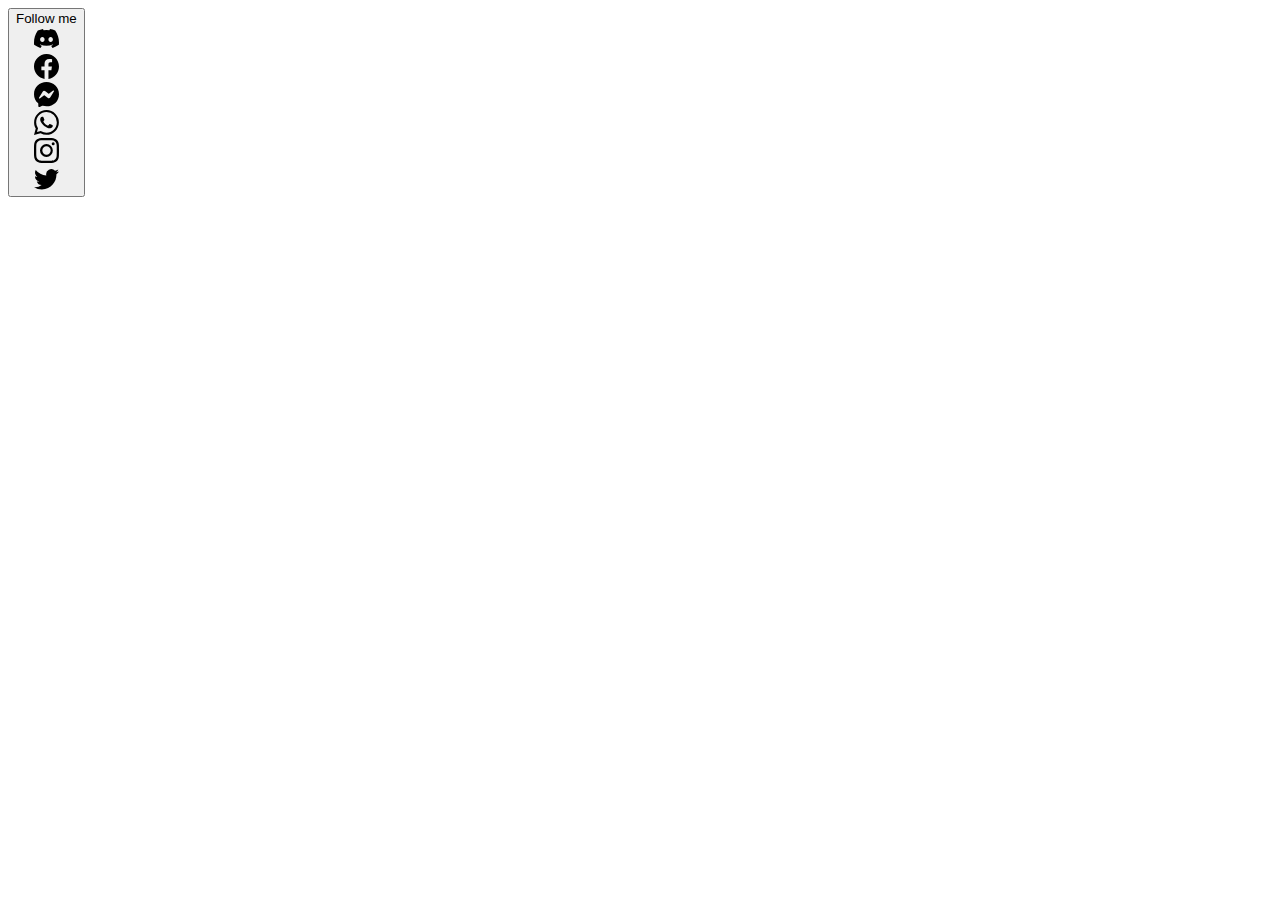
==== abc.html @ af52ba08 "Initial commit" ====
<!DOCTYPE html>
<!--[if lt IE 7]>      <html class="no-js lt-ie9 lt-ie8 lt-ie7"> <![endif]-->
<!--[if IE 7]>         <html class="no-js lt-ie9 lt-ie8"> <![endif]-->
<!--[if IE 8]>         <html class="no-js lt-ie9"> <![endif]-->
<!--[if gt IE 8]>      <html class="no-js"> <!--<![endif]-->
<html>

<head>
  <meta charset="utf-8">
  <meta http-equiv="X-UA-Compatible" content="IE=edge">
  <title></title>
  <meta name="description" content="">
  <meta name="viewport" content="width=device-width, initial-scale=1">
  <link rel="stylesheet" href="abc.css">
</head>





<body>
  
  <button class="follow-button">
    Follow me
    <div class="star-1">
      <svg
        viewBox="0 0 16 16"
        class="bi bi-discord"
        fill="currentColor"
        height="25"
        width="25"
        xmlns="http://www.w3.org/2000/svg"
      >
        <path
          d="M13.545 2.907a13.227 13.227 0 0 0-3.257-1.011.05.05 0 0 0-.052.025c-.141.25-.297.577-.406.833a12.19 12.19 0 0 0-3.658 0 8.258 8.258 0 0 0-.412-.833.051.051 0 0 0-.052-.025c-1.125.194-2.22.534-3.257 1.011a.041.041 0 0 0-.021.018C.356 6.024-.213 9.047.066 12.032c.001.014.01.028.021.037a13.276 13.276 0 0 0 3.995 2.02.05.05 0 0 0 .056-.019c.308-.42.582-.863.818-1.329a.05.05 0 0 0-.01-.059.051.051 0 0 0-.018-.011 8.875 8.875 0 0 1-1.248-.595.05.05 0 0 1-.02-.066.051.051 0 0 1 .015-.019c.084-.063.168-.129.248-.195a.05.05 0 0 1 .051-.007c2.619 1.196 5.454 1.196 8.041 0a.052.052 0 0 1 .053.007c.08.066.164.132.248.195a.051.051 0 0 1-.004.085 8.254 8.254 0 0 1-1.249.594.05.05 0 0 0-.03.03.052.052 0 0 0 .003.041c.24.465.515.909.817 1.329a.05.05 0 0 0 .056.019 13.235 13.235 0 0 0 4.001-2.02.049.049 0 0 0 .021-.037c.334-3.451-.559-6.449-2.366-9.106a.034.034 0 0 0-.02-.019Zm-8.198 7.307c-.789 0-1.438-.724-1.438-1.612 0-.889.637-1.613 1.438-1.613.807 0 1.45.73 1.438 1.613 0 .888-.637 1.612-1.438 1.612m5.316 0c-.788 0-1.438-.724-1.438-1.612 0-.889.637-1.613 1.438-1.613.807 0 1.451.73 1.438 1.613 0 .888-.631 1.612-1.438 1.612"
        ></path>
      </svg>
    </div>
    <div class="star-2">
      <svg
        viewBox="0 0 16 16"
        class="bi bi-facebook"
        fill="currentColor"
        height="25"
        width="25"
        xmlns="http://www.w3.org/2000/svg"
      >
        <path
          d="M16 8.049c0-4.446-3.582-8.05-8-8.05C3.58 0-.002 3.603-.002 8.05c0 4.017 2.926 7.347 6.75 7.951v-5.625h-2.03V8.05H6.75V6.275c0-2.017 1.195-3.131 3.022-3.131.876 0 1.791.157 1.791.157v1.98h-1.009c-.993 0-1.303.621-1.303 1.258v1.51h2.218l-.354 2.326H9.25V16c3.824-.604 6.75-3.934 6.75-7.951"
        ></path>
      </svg>
    </div>
    <div class="star-3">
      <svg
        viewBox="0 0 16 16"
        class="bi bi-messenger"
        fill="currentColor"
        height="25"
        width="25"
        xmlns="http://www.w3.org/2000/svg"
      >
        <path
          d="M0 7.76C0 3.301 3.493 0 8 0s8 3.301 8 7.76-3.493 7.76-8 7.76c-.81 0-1.586-.107-2.316-.307a.639.639 0 0 0-.427.03l-1.588.702a.64.64 0 0 1-.898-.566l-.044-1.423a.639.639 0 0 0-.215-.456C.956 12.108 0 10.092 0 7.76m5.546-1.459-2.35 3.728c-.225.358.214.761.551.506l2.525-1.916a.48.48 0 0 1 .578-.002l1.869 1.402a1.2 1.2 0 0 0 1.735-.32l2.35-3.728c.226-.358-.214-.761-.551-.506L9.728 7.381a.48.48 0 0 1-.578.002L7.281 5.98a1.2 1.2 0 0 0-1.735.32z"
        ></path>
      </svg>
    </div>
    <div class="star-4">
      <svg
        viewBox="0 0 16 16"
        class="bi bi-whatsapp"
        fill="currentColor"
        height="25"
        width="25"
        xmlns="http://www.w3.org/2000/svg"
      >
        <path
          d="M13.601 2.326A7.854 7.854 0 0 0 7.994 0C3.627 0 .068 3.558.064 7.926c0 1.399.366 2.76 1.057 3.965L0 16l4.204-1.102a7.933 7.933 0 0 0 3.79.965h.004c4.368 0 7.926-3.558 7.93-7.93A7.898 7.898 0 0 0 13.6 2.326zM7.994 14.521a6.573 6.573 0 0 1-3.356-.92l-.24-.144-2.494.654.666-2.433-.156-.251a6.56 6.56 0 0 1-1.007-3.505c0-3.626 2.957-6.584 6.591-6.584a6.56 6.56 0 0 1 4.66 1.931 6.557 6.557 0 0 1 1.928 4.66c-.004 3.639-2.961 6.592-6.592 6.592zm3.615-4.934c-.197-.099-1.17-.578-1.353-.646-.182-.065-.315-.099-.445.099-.133.197-.513.646-.627.775-.114.133-.232.148-.43.05-.197-.1-.836-.308-1.592-.985-.59-.525-.985-1.175-1.103-1.372-.114-.198-.011-.304.088-.403.087-.088.197-.232.296-.346.1-.114.133-.198.198-.33.065-.134.034-.248-.015-.347-.05-.099-.445-1.076-.612-1.47-.16-.389-.323-.335-.445-.34-.114-.007-.247-.007-.38-.007a.729.729 0 0 0-.529.247c-.182.198-.691.677-.691 1.654 0 .977.71 1.916.81 2.049.098.133 1.394 2.132 3.383 2.992.47.205.84.326 1.129.418.475.152.904.129 1.246.08.38-.058 1.171-.48 1.338-.943.164-.464.164-.86.114-.943-.049-.084-.182-.133-.38-.232z"
        ></path>
      </svg>
    </div>
    <div class="star-5">
      <svg
        viewBox="0 0 16 16"
        class="bi bi-instagram"
        fill="currentColor"
        height="25"
        width="25"
        xmlns="http://www.w3.org/2000/svg"
      >
        <path
          d="M8 0C5.829 0 5.556.01 4.703.048 3.85.088 3.269.222 2.76.42a3.917 3.917 0 0 0-1.417.923A3.927 3.927 0 0 0 .42 2.76C.222 3.268.087 3.85.048 4.7.01 5.555 0 5.827 0 8.001c0 2.172.01 2.444.048 3.297.04.852.174 1.433.372 1.942.205.526.478.972.923 1.417.444.445.89.719 1.416.923.51.198 1.09.333 1.942.372C5.555 15.99 5.827 16 8 16s2.444-.01 3.298-.048c.851-.04 1.434-.174 1.943-.372a3.916 3.916 0 0 0 1.416-.923c.445-.445.718-.891.923-1.417.197-.509.332-1.09.372-1.942C15.99 10.445 16 10.173 16 8s-.01-2.445-.048-3.299c-.04-.851-.175-1.433-.372-1.941a3.926 3.926 0 0 0-.923-1.417A3.911 3.911 0 0 0 13.24.42c-.51-.198-1.092-.333-1.943-.372C10.443.01 10.172 0 7.998 0h.003zm-.717 1.442h.718c2.136 0 2.389.007 3.232.046.78.035 1.204.166 1.486.275.373.145.64.319.92.599.28.28.453.546.598.92.11.281.24.705.275 1.485.039.843.047 1.096.047 3.231s-.008 2.389-.047 3.232c-.035.78-.166 1.203-.275 1.485a2.47 2.47 0 0 1-.599.919c-.28.28-.546.453-.92.598-.28.11-.704.24-1.485.276-.843.038-1.096.047-3.232.047s-2.39-.009-3.233-.047c-.78-.036-1.203-.166-1.485-.276a2.478 2.478 0 0 1-.92-.598 2.48 2.48 0 0 1-.6-.92c-.109-.281-.24-.705-.275-1.485-.038-.843-.046-1.096-.046-3.233 0-2.136.008-2.388.046-3.231.036-.78.166-1.204.276-1.486.145-.373.319-.64.599-.92.28-.28.546-.453.92-.598.282-.11.705-.24 1.485-.276.738-.034 1.024-.044 2.515-.045v.002zm4.988 1.328a.96.96 0 1 0 0 1.92.96.96 0 0 0 0-1.92zm-4.27 1.122a4.109 4.109 0 1 0 0 8.217 4.109 4.109 0 0 0 0-8.217zm0 1.441a2.667 2.667 0 1 1 0 5.334 2.667 2.667 0 0 1 0-5.334"
        ></path>
      </svg>
    </div>
    <div class="star-6">
      <svg
        viewBox="0 0 16 16"
        class="bi bi-twitter"
        fill="currentColor"
        height="25"
        width="25"
        xmlns="http://www.w3.org/2000/svg"
      >
        <path
          d="M5.026 15c6.038 0 9.341-5.003 9.341-9.334 0-.14 0-.282-.006-.422A6.685 6.685 0 0 0 16 3.542a6.658 6.658 0 0 1-1.889.518 3.301 3.301 0 0 0 1.447-1.817 6.533 6.533 0 0 1-2.087.793A3.286 3.286 0 0 0 7.875 6.03a9.325 9.325 0 0 1-6.767-3.429 3.289 3.289 0 0 0 1.018 4.382A3.323 3.323 0 0 1 .64 6.575v.045a3.288 3.288 0 0 0 2.632 3.218 3.203 3.203 0 0 1-.865.115 3.23 3.23 0 0 1-.614-.057 3.283 3.283 0 0 0 3.067 2.277A6.588 6.588 0 0 1 .78 13.58a6.32 6.32 0 0 1-.78-.045A9.344 9.344 0 0 0 5.026 15"
        ></path>
      </svg>
    </div>
  </button>
  
  <script src="" async defer></script>
</body>

</html>
---- abc.css ----
.card {
  /* color used to softly clip top and bottom of the .words container */
  --bg-color: transparent;
  background-color: var(--bg-color);
  padding: 1rem 2rem;
  border-radius: 1.25rem;
}
.loader {
  color: rgb(124, 124, 124);
  font-family: "Poppins", sans-serif;
  font-weight: 500;
  font-size: 25px;
  -webkit-box-sizing: content-box;
  box-sizing: content-box;
  height: 40px;
  padding: 10px;
  display: -webkit-box;
  display: -ms-flexbox;
  display: flex;
  justify-content: center;
  border-radius: 8px;
}

.loader p{
  margin: 0;
}

.words {
  overflow: hidden;
  position: relative;
}
.words::after {
  content: "";
  position: absolute;
  inset: 0;
  background: linear-gradient(
    var(--bg-color) 10%,
    transparent 30%,
    transparent 70%,
    var(--bg-color) 90%
  );
  z-index: 20;
}

.word {
  display: block;
  height: 100%;
  padding-left: 6px;
  color: #956afa;
  animation: spin_4991 4s infinite;
}

@keyframes spin_4991 {
  10% {
    -webkit-transform: translateY(-102%);
    transform: translateY(-102%);
  }

  25% {
    -webkit-transform: translateY(-100%);
    transform: translateY(-100%);
  }

  35% {
    -webkit-transform: translateY(-202%);
    transform: translateY(-202%);
  }

  50% {
    -webkit-transform: translateY(-200%);
    transform: translateY(-200%);
  }

  60% {
    -webkit-transform: translateY(-302%);
    transform: translateY(-302%);
  }

  75% {
    -webkit-transform: translateY(-300%);
    transform: translateY(-300%);
  }

  85% {
    -webkit-transform: translateY(-402%);
    transform: translateY(-402%);
  }

  100% {
    -webkit-transform: translateY(-400%);
    transform: translateY(-400%);
  }
}
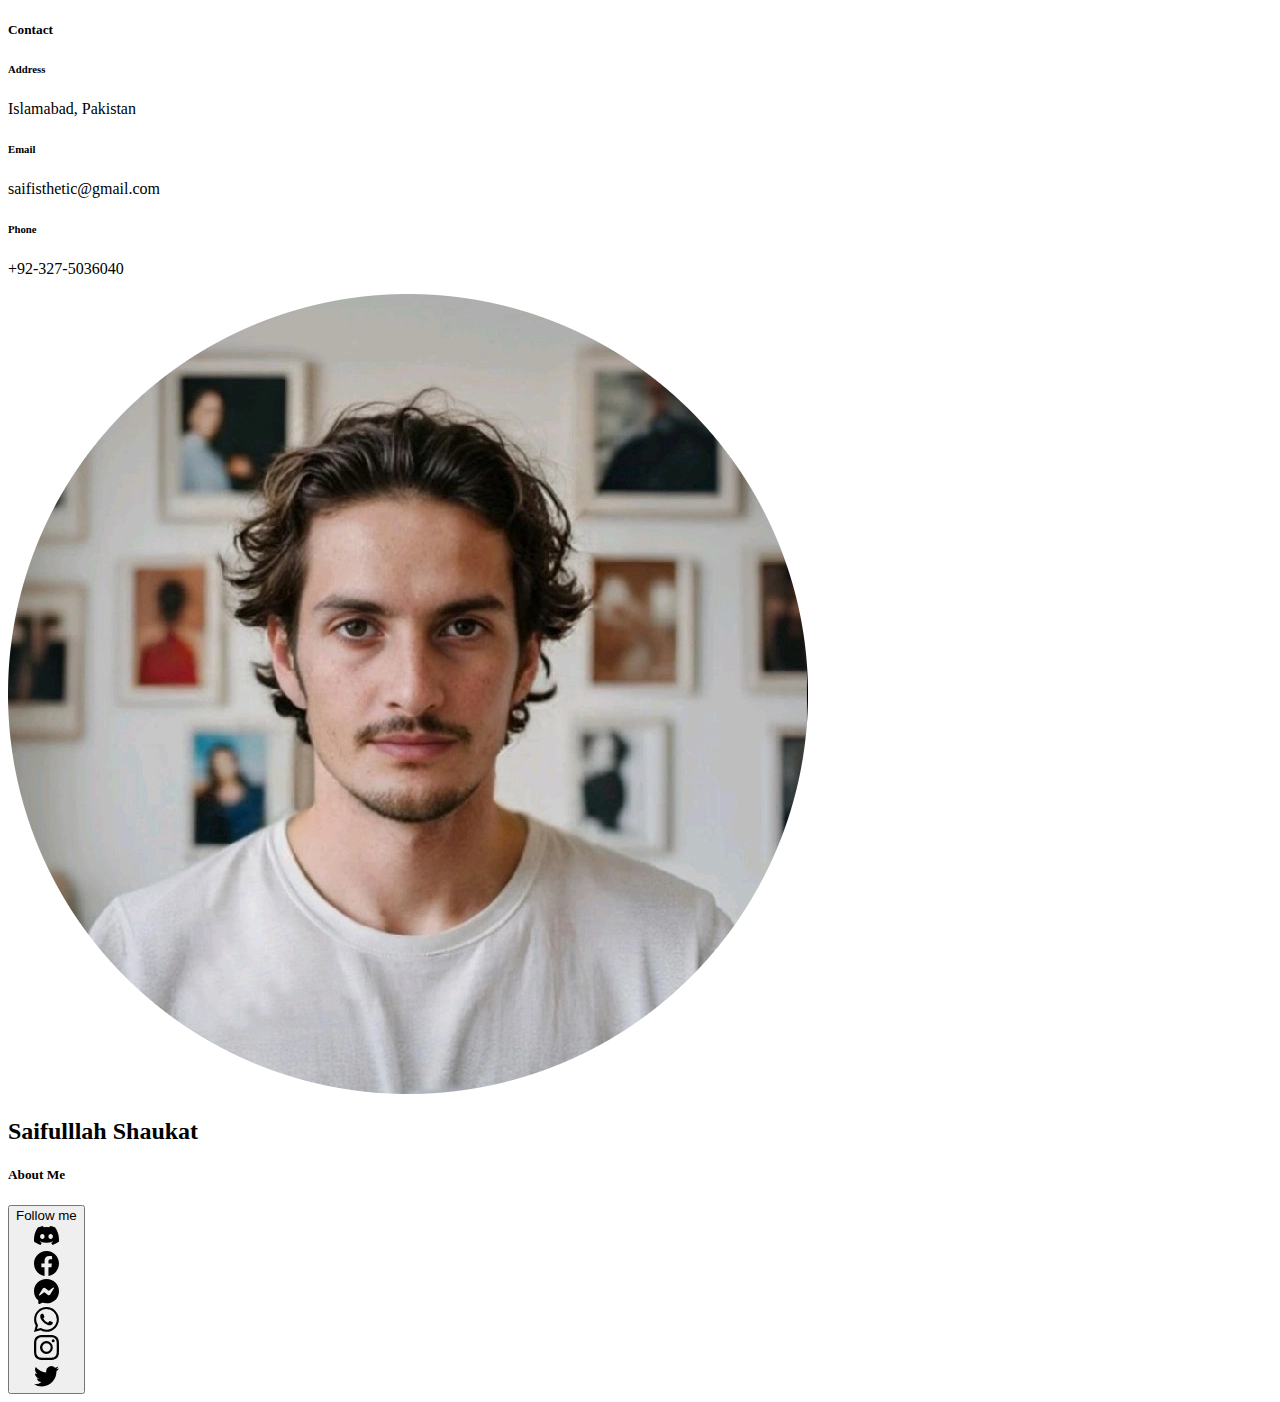
==== commit eab6d601: "Updating About Section (Added My Resume Template)" ====
--- a/abc.html
+++ b/abc.html
@@ -19,6 +19,23 @@
 
 
 <body>
+
+
+  <div>
+    <h5>Contact</h5>
+                        <h6>Address</h6>
+                        <p>Islamabad, Pakistan</p>
+                        <h6>Email</h6>
+                        <p>saifisthetic@gmail.com</p>
+                        <h6>Phone</h6>
+                        <p>+92-327-5036040</p>
+
+
+
+                        <img class="about_dp" src="assets/img/dp.jpeg" alt="">
+                        <h2>Saifulllah Shaukat</h2>
+                        <h5>About Me</h5>
+  </div>
   
   <button class="follow-button">
     Follow me
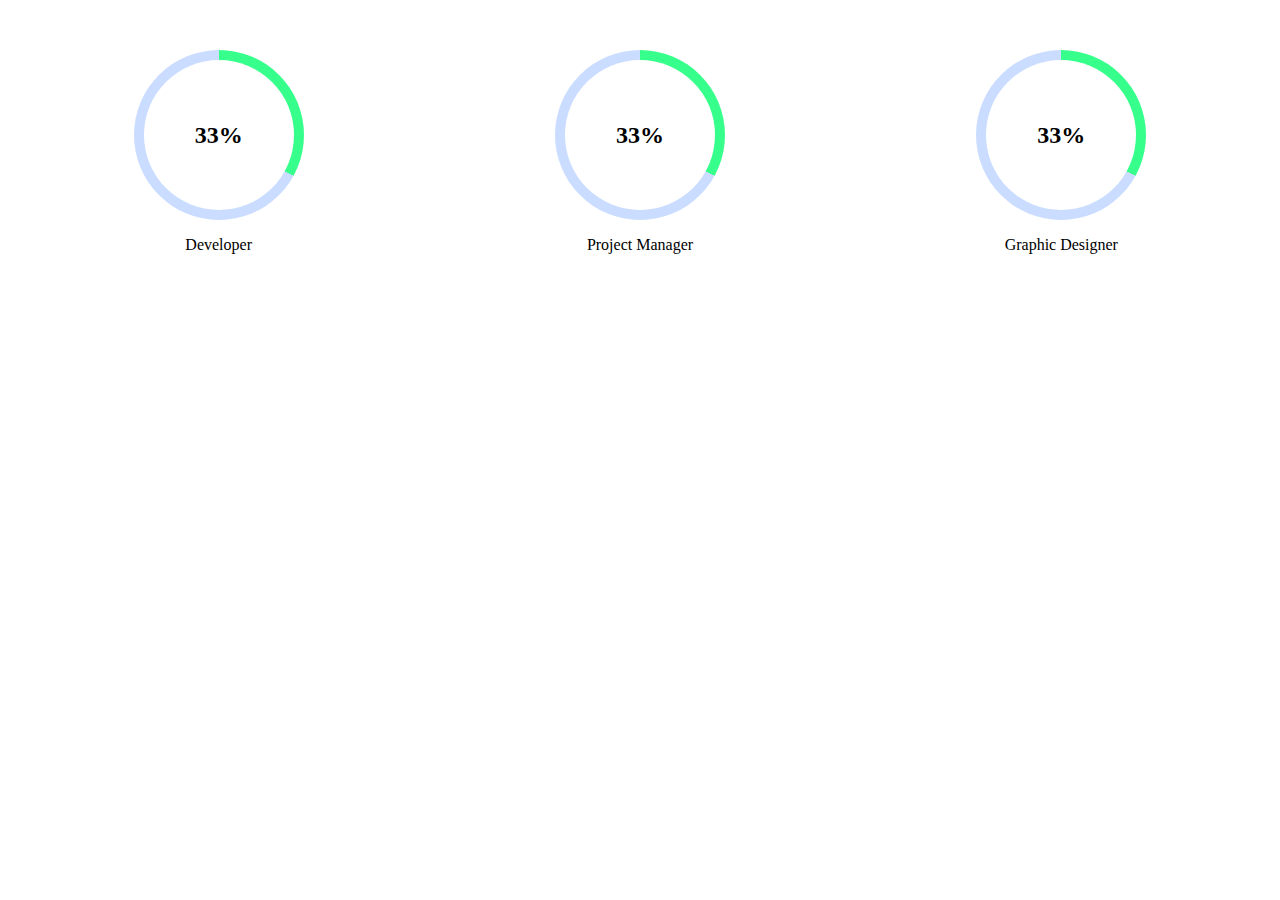
==== commit 71d520b8: "Added Some Border Animation Styles and Improved Nav Styles" ====
--- a/abc.html
+++ b/abc.html
@@ -4,128 +4,117 @@
 <!--[if IE 8]>         <html class="no-js lt-ie9"> <![endif]-->
 <!--[if gt IE 8]>      <html class="no-js"> <!--<![endif]-->
 <html>
+  <head>
+    <meta charset="utf-8">
+    <meta http-equiv="X-UA-Compatible" content="IE=edge">
+    <title></title>
+    <meta name="description" content="">
+    <meta name="viewport" content="width=device-width, initial-scale=1">
+    <link rel="stylesheet" href="">
+  </head>
+  <body> 
+    <div class="skills">
+      <div class="skill">
+      <div class="outer">
+      <div class="inner">
+      <div id="number1" class="number">0%</div>
+      </div>
+      </div>
+      <p>Developer</p>
+      </div>
+      <div class="skill">
+      <div class="outer">
+      <div class="inner">
+      <div id="number2" class="number">0%</div>
+      </div>
+      </div>
+      <p>Project Manager</p>
+      </div>
+      <div class="skill">
+      <div class="outer">
+      <div class="inner">
+      <div id="number3" class="number">0%</div>
+      </div>
+      </div>
+      <p>Graphic Designer</p>
+      </div>
+    </div>
 
-<head>
-  <meta charset="utf-8">
-  <meta http-equiv="X-UA-Compatible" content="IE=edge">
-  <title></title>
-  <meta name="description" content="">
-  <meta name="viewport" content="width=device-width, initial-scale=1">
-  <link rel="stylesheet" href="abc.css">
-</head>
+    <style>
+      .skills {
+      display: flex;
+      justify-content: space-around;
+      align-items: center;
+      margin-top: 50px;
+      }
+      .skill {
+      text-align: center;
+      }
+      .outer {
+      height: 150px;
+      width: 150px;
+      border-radius: 50%;
+      padding: 10px;
+      background: conic-gradient(#37FF8B 0%, #cadcff 0%);
+      display: flex;
+      justify-content: center;
+      align-items: center;
+      }
+      .inner {
+      height: 100%;
+      width: 100%;
+      background: #fff;
+      border-radius: 50%;
+      display: flex;
+      justify-content: center;
+      align-items: center;
+      }
+      .number {
+      font-size: 24px;
+      font-weight: bold;
+      }
+    </style>
 
+    <script>
+      function animateProgress(id, start, end, duration) {
+      let range = end - start;
+      let current = start;
+      let increment = end > start ? 1 : -1;
+      let stepTime = Math.abs(Math.floor(duration / range));
+      let obj = document.getElementById(id);
+      let timer = setInterval(function() {
+      current += increment;
+      obj.innerHTML = current + "%";
+      if (current == end) {
+      clearInterval(timer);
+      }
+      }, stepTime);
+      }
 
+      function animateBar(id, start, end, duration) {
+      let range = end - start;
+      let current = start;
+      let increment = end > start ? 1 : -1;
+      let stepTime = Math.abs(Math.floor(duration / range));
+      let obj = document.getElementById(id).parentElement.parentElement;
+      let timer = setInterval(function() {
+      current += increment;
+      obj.style.background = `conic-gradient(#37FF8B 0%, #37FF8B ${current}%, #cadcff ${current}%)`;
+      if (current == end) {
+      clearInterval(timer);
+      }
+      }, stepTime);
+      }
 
-
-
-<body>
-
-
-  <div>
-    <h5>Contact</h5>
-                        <h6>Address</h6>
-                        <p>Islamabad, Pakistan</p>
-                        <h6>Email</h6>
-                        <p>saifisthetic@gmail.com</p>
-                        <h6>Phone</h6>
-                        <p>+92-327-5036040</p>
-
-
-
-                        <img class="about_dp" src="assets/img/dp.jpeg" alt="">
-                        <h2>Saifulllah Shaukat</h2>
-                        <h5>About Me</h5>
-  </div>
-  
-  <button class="follow-button">
-    Follow me
-    <div class="star-1">
-      <svg
-        viewBox="0 0 16 16"
-        class="bi bi-discord"
-        fill="currentColor"
-        height="25"
-        width="25"
-        xmlns="http://www.w3.org/2000/svg"
-      >
-        <path
-          d="M13.545 2.907a13.227 13.227 0 0 0-3.257-1.011.05.05 0 0 0-.052.025c-.141.25-.297.577-.406.833a12.19 12.19 0 0 0-3.658 0 8.258 8.258 0 0 0-.412-.833.051.051 0 0 0-.052-.025c-1.125.194-2.22.534-3.257 1.011a.041.041 0 0 0-.021.018C.356 6.024-.213 9.047.066 12.032c.001.014.01.028.021.037a13.276 13.276 0 0 0 3.995 2.02.05.05 0 0 0 .056-.019c.308-.42.582-.863.818-1.329a.05.05 0 0 0-.01-.059.051.051 0 0 0-.018-.011 8.875 8.875 0 0 1-1.248-.595.05.05 0 0 1-.02-.066.051.051 0 0 1 .015-.019c.084-.063.168-.129.248-.195a.05.05 0 0 1 .051-.007c2.619 1.196 5.454 1.196 8.041 0a.052.052 0 0 1 .053.007c.08.066.164.132.248.195a.051.051 0 0 1-.004.085 8.254 8.254 0 0 1-1.249.594.05.05 0 0 0-.03.03.052.052 0 0 0 .003.041c.24.465.515.909.817 1.329a.05.05 0 0 0 .056.019 13.235 13.235 0 0 0 4.001-2.02.049.049 0 0 0 .021-.037c.334-3.451-.559-6.449-2.366-9.106a.034.034 0 0 0-.02-.019Zm-8.198 7.307c-.789 0-1.438-.724-1.438-1.612 0-.889.637-1.613 1.438-1.613.807 0 1.45.73 1.438 1.613 0 .888-.637 1.612-1.438 1.612m5.316 0c-.788 0-1.438-.724-1.438-1.612 0-.889.637-1.613 1.438-1.613.807 0 1.451.73 1.438 1.613 0 .888-.631 1.612-1.438 1.612"
-        ></path>
-      </svg>
-    </div>
-    <div class="star-2">
-      <svg
-        viewBox="0 0 16 16"
-        class="bi bi-facebook"
-        fill="currentColor"
-        height="25"
-        width="25"
-        xmlns="http://www.w3.org/2000/svg"
-      >
-        <path
-          d="M16 8.049c0-4.446-3.582-8.05-8-8.05C3.58 0-.002 3.603-.002 8.05c0 4.017 2.926 7.347 6.75 7.951v-5.625h-2.03V8.05H6.75V6.275c0-2.017 1.195-3.131 3.022-3.131.876 0 1.791.157 1.791.157v1.98h-1.009c-.993 0-1.303.621-1.303 1.258v1.51h2.218l-.354 2.326H9.25V16c3.824-.604 6.75-3.934 6.75-7.951"
-        ></path>
-      </svg>
-    </div>
-    <div class="star-3">
-      <svg
-        viewBox="0 0 16 16"
-        class="bi bi-messenger"
-        fill="currentColor"
-        height="25"
-        width="25"
-        xmlns="http://www.w3.org/2000/svg"
-      >
-        <path
-          d="M0 7.76C0 3.301 3.493 0 8 0s8 3.301 8 7.76-3.493 7.76-8 7.76c-.81 0-1.586-.107-2.316-.307a.639.639 0 0 0-.427.03l-1.588.702a.64.64 0 0 1-.898-.566l-.044-1.423a.639.639 0 0 0-.215-.456C.956 12.108 0 10.092 0 7.76m5.546-1.459-2.35 3.728c-.225.358.214.761.551.506l2.525-1.916a.48.48 0 0 1 .578-.002l1.869 1.402a1.2 1.2 0 0 0 1.735-.32l2.35-3.728c.226-.358-.214-.761-.551-.506L9.728 7.381a.48.48 0 0 1-.578.002L7.281 5.98a1.2 1.2 0 0 0-1.735.32z"
-        ></path>
-      </svg>
-    </div>
-    <div class="star-4">
-      <svg
-        viewBox="0 0 16 16"
-        class="bi bi-whatsapp"
-        fill="currentColor"
-        height="25"
-        width="25"
-        xmlns="http://www.w3.org/2000/svg"
-      >
-        <path
-          d="M13.601 2.326A7.854 7.854 0 0 0 7.994 0C3.627 0 .068 3.558.064 7.926c0 1.399.366 2.76 1.057 3.965L0 16l4.204-1.102a7.933 7.933 0 0 0 3.79.965h.004c4.368 0 7.926-3.558 7.93-7.93A7.898 7.898 0 0 0 13.6 2.326zM7.994 14.521a6.573 6.573 0 0 1-3.356-.92l-.24-.144-2.494.654.666-2.433-.156-.251a6.56 6.56 0 0 1-1.007-3.505c0-3.626 2.957-6.584 6.591-6.584a6.56 6.56 0 0 1 4.66 1.931 6.557 6.557 0 0 1 1.928 4.66c-.004 3.639-2.961 6.592-6.592 6.592zm3.615-4.934c-.197-.099-1.17-.578-1.353-.646-.182-.065-.315-.099-.445.099-.133.197-.513.646-.627.775-.114.133-.232.148-.43.05-.197-.1-.836-.308-1.592-.985-.59-.525-.985-1.175-1.103-1.372-.114-.198-.011-.304.088-.403.087-.088.197-.232.296-.346.1-.114.133-.198.198-.33.065-.134.034-.248-.015-.347-.05-.099-.445-1.076-.612-1.47-.16-.389-.323-.335-.445-.34-.114-.007-.247-.007-.38-.007a.729.729 0 0 0-.529.247c-.182.198-.691.677-.691 1.654 0 .977.71 1.916.81 2.049.098.133 1.394 2.132 3.383 2.992.47.205.84.326 1.129.418.475.152.904.129 1.246.08.38-.058 1.171-.48 1.338-.943.164-.464.164-.86.114-.943-.049-.084-.182-.133-.38-.232z"
-        ></path>
-      </svg>
-    </div>
-    <div class="star-5">
-      <svg
-        viewBox="0 0 16 16"
-        class="bi bi-instagram"
-        fill="currentColor"
-        height="25"
-        width="25"
-        xmlns="http://www.w3.org/2000/svg"
-      >
-        <path
-          d="M8 0C5.829 0 5.556.01 4.703.048 3.85.088 3.269.222 2.76.42a3.917 3.917 0 0 0-1.417.923A3.927 3.927 0 0 0 .42 2.76C.222 3.268.087 3.85.048 4.7.01 5.555 0 5.827 0 8.001c0 2.172.01 2.444.048 3.297.04.852.174 1.433.372 1.942.205.526.478.972.923 1.417.444.445.89.719 1.416.923.51.198 1.09.333 1.942.372C5.555 15.99 5.827 16 8 16s2.444-.01 3.298-.048c.851-.04 1.434-.174 1.943-.372a3.916 3.916 0 0 0 1.416-.923c.445-.445.718-.891.923-1.417.197-.509.332-1.09.372-1.942C15.99 10.445 16 10.173 16 8s-.01-2.445-.048-3.299c-.04-.851-.175-1.433-.372-1.941a3.926 3.926 0 0 0-.923-1.417A3.911 3.911 0 0 0 13.24.42c-.51-.198-1.092-.333-1.943-.372C10.443.01 10.172 0 7.998 0h.003zm-.717 1.442h.718c2.136 0 2.389.007 3.232.046.78.035 1.204.166 1.486.275.373.145.64.319.92.599.28.28.453.546.598.92.11.281.24.705.275 1.485.039.843.047 1.096.047 3.231s-.008 2.389-.047 3.232c-.035.78-.166 1.203-.275 1.485a2.47 2.47 0 0 1-.599.919c-.28.28-.546.453-.92.598-.28.11-.704.24-1.485.276-.843.038-1.096.047-3.232.047s-2.39-.009-3.233-.047c-.78-.036-1.203-.166-1.485-.276a2.478 2.478 0 0 1-.92-.598 2.48 2.48 0 0 1-.6-.92c-.109-.281-.24-.705-.275-1.485-.038-.843-.046-1.096-.046-3.233 0-2.136.008-2.388.046-3.231.036-.78.166-1.204.276-1.486.145-.373.319-.64.599-.92.28-.28.546-.453.92-.598.282-.11.705-.24 1.485-.276.738-.034 1.024-.044 2.515-.045v.002zm4.988 1.328a.96.96 0 1 0 0 1.92.96.96 0 0 0 0-1.92zm-4.27 1.122a4.109 4.109 0 1 0 0 8.217 4.109 4.109 0 0 0 0-8.217zm0 1.441a2.667 2.667 0 1 1 0 5.334 2.667 2.667 0 0 1 0-5.334"
-        ></path>
-      </svg>
-    </div>
-    <div class="star-6">
-      <svg
-        viewBox="0 0 16 16"
-        class="bi bi-twitter"
-        fill="currentColor"
-        height="25"
-        width="25"
-        xmlns="http://www.w3.org/2000/svg"
-      >
-        <path
-          d="M5.026 15c6.038 0 9.341-5.003 9.341-9.334 0-.14 0-.282-.006-.422A6.685 6.685 0 0 0 16 3.542a6.658 6.658 0 0 1-1.889.518 3.301 3.301 0 0 0 1.447-1.817 6.533 6.533 0 0 1-2.087.793A3.286 3.286 0 0 0 7.875 6.03a9.325 9.325 0 0 1-6.767-3.429 3.289 3.289 0 0 0 1.018 4.382A3.323 3.323 0 0 1 .64 6.575v.045a3.288 3.288 0 0 0 2.632 3.218 3.203 3.203 0 0 1-.865.115 3.23 3.23 0 0 1-.614-.057 3.283 3.283 0 0 0 3.067 2.277A6.588 6.588 0 0 1 .78 13.58a6.32 6.32 0 0 1-.78-.045A9.344 9.344 0 0 0 5.026 15"
-        ></path>
-      </svg>
-    </div>
-  </button>
-  
-  <script src="" async defer></script>
-</body>
-
+      window.onload = function() {
+      animateProgress("number1", 0, 100, 2000);
+      animateProgress("number2", 0, 100, 2000);
+      animateProgress("number3", 0, 100, 2000);
+      animateBar("number1", 0, 100, 2000);
+      animateBar("number2", 0, 100, 2000);
+      animateBar("number3", 0, 100, 2000);
+      };
+    </script>
+    <script src="" async defer></script>
+  </body>
 </html>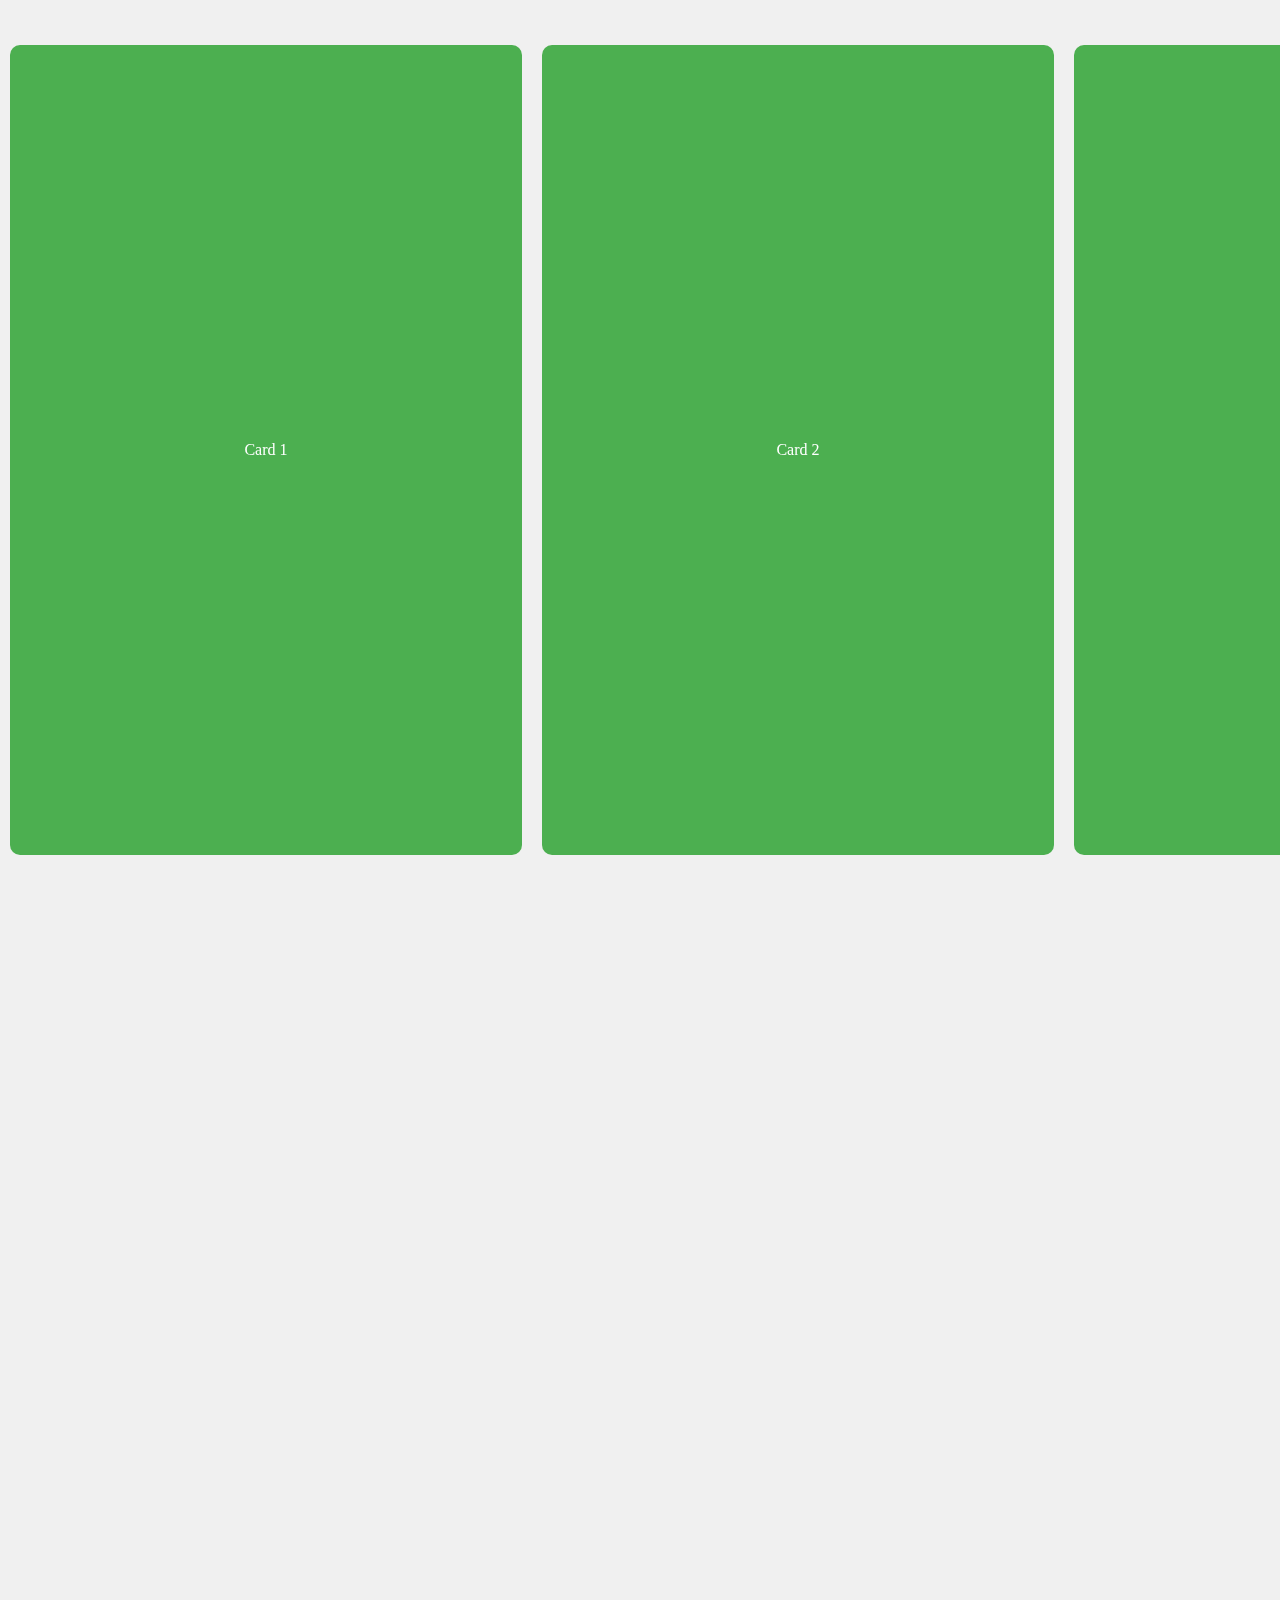
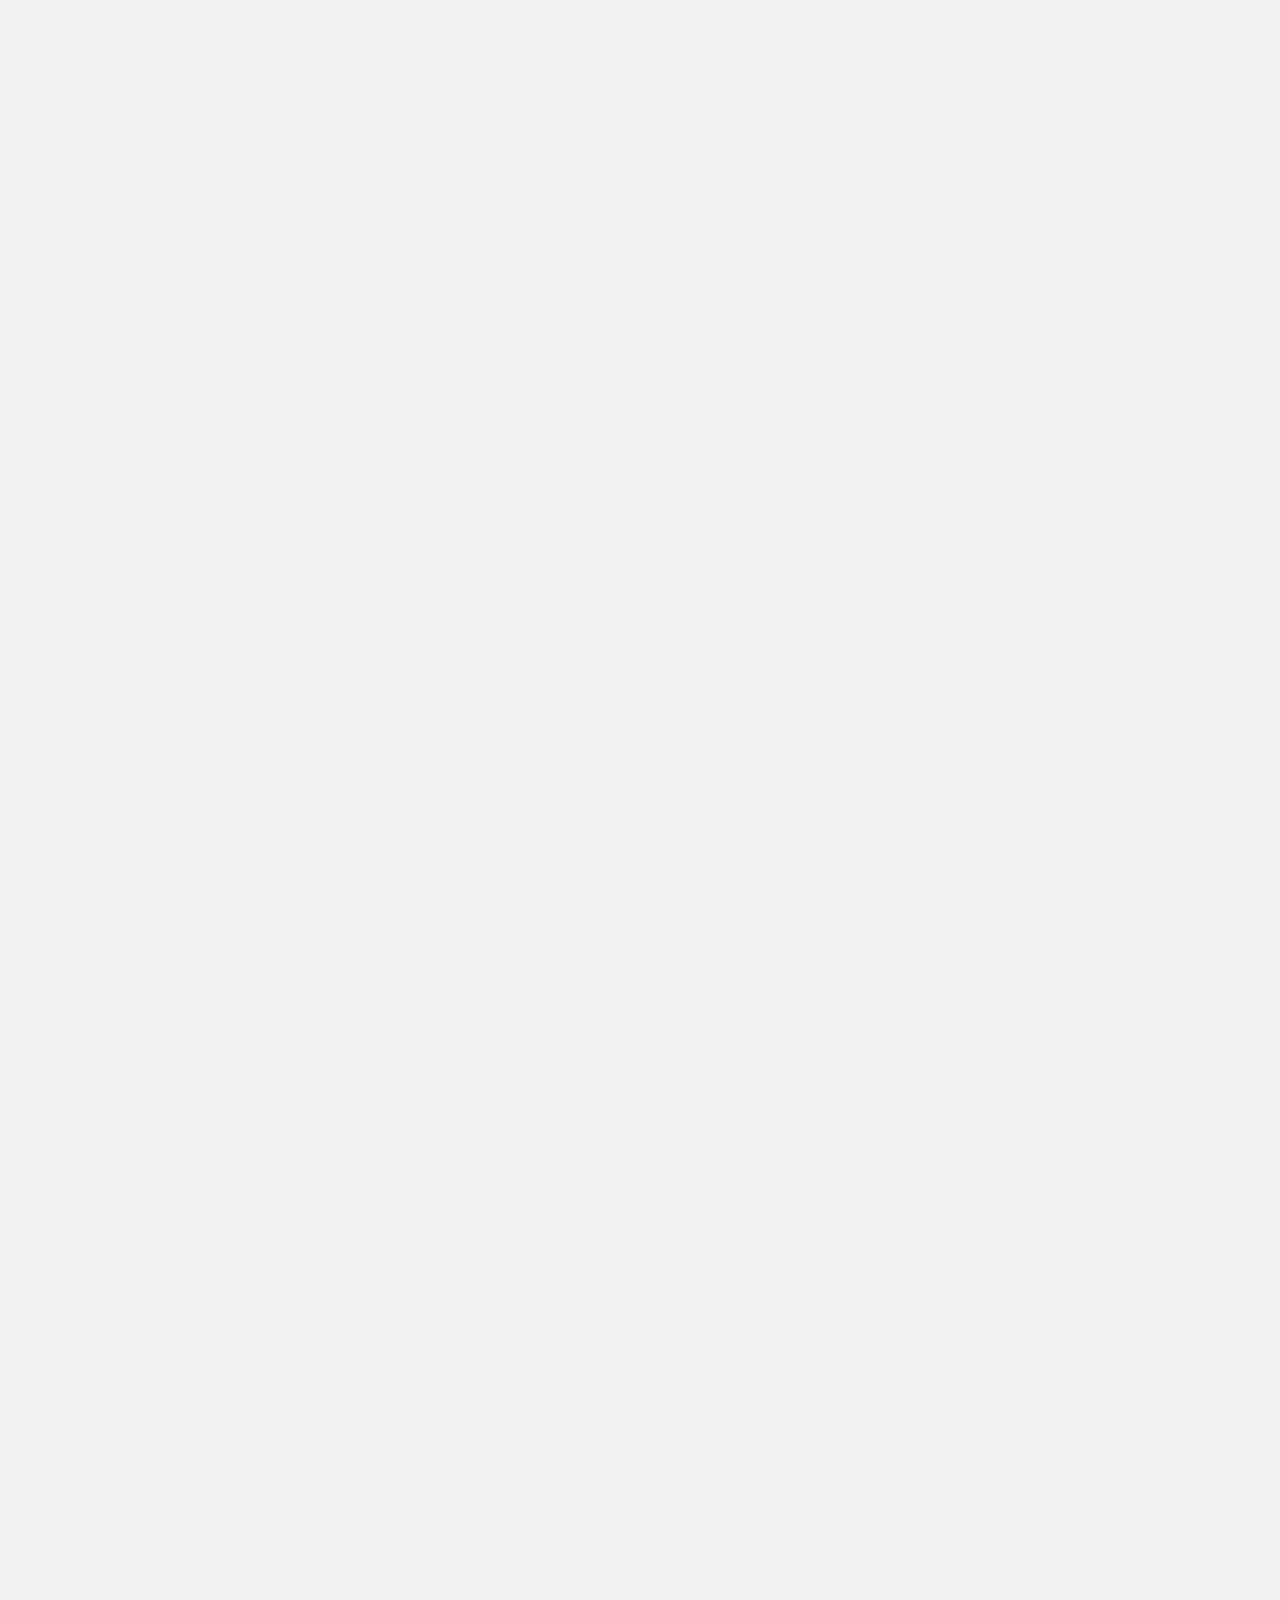
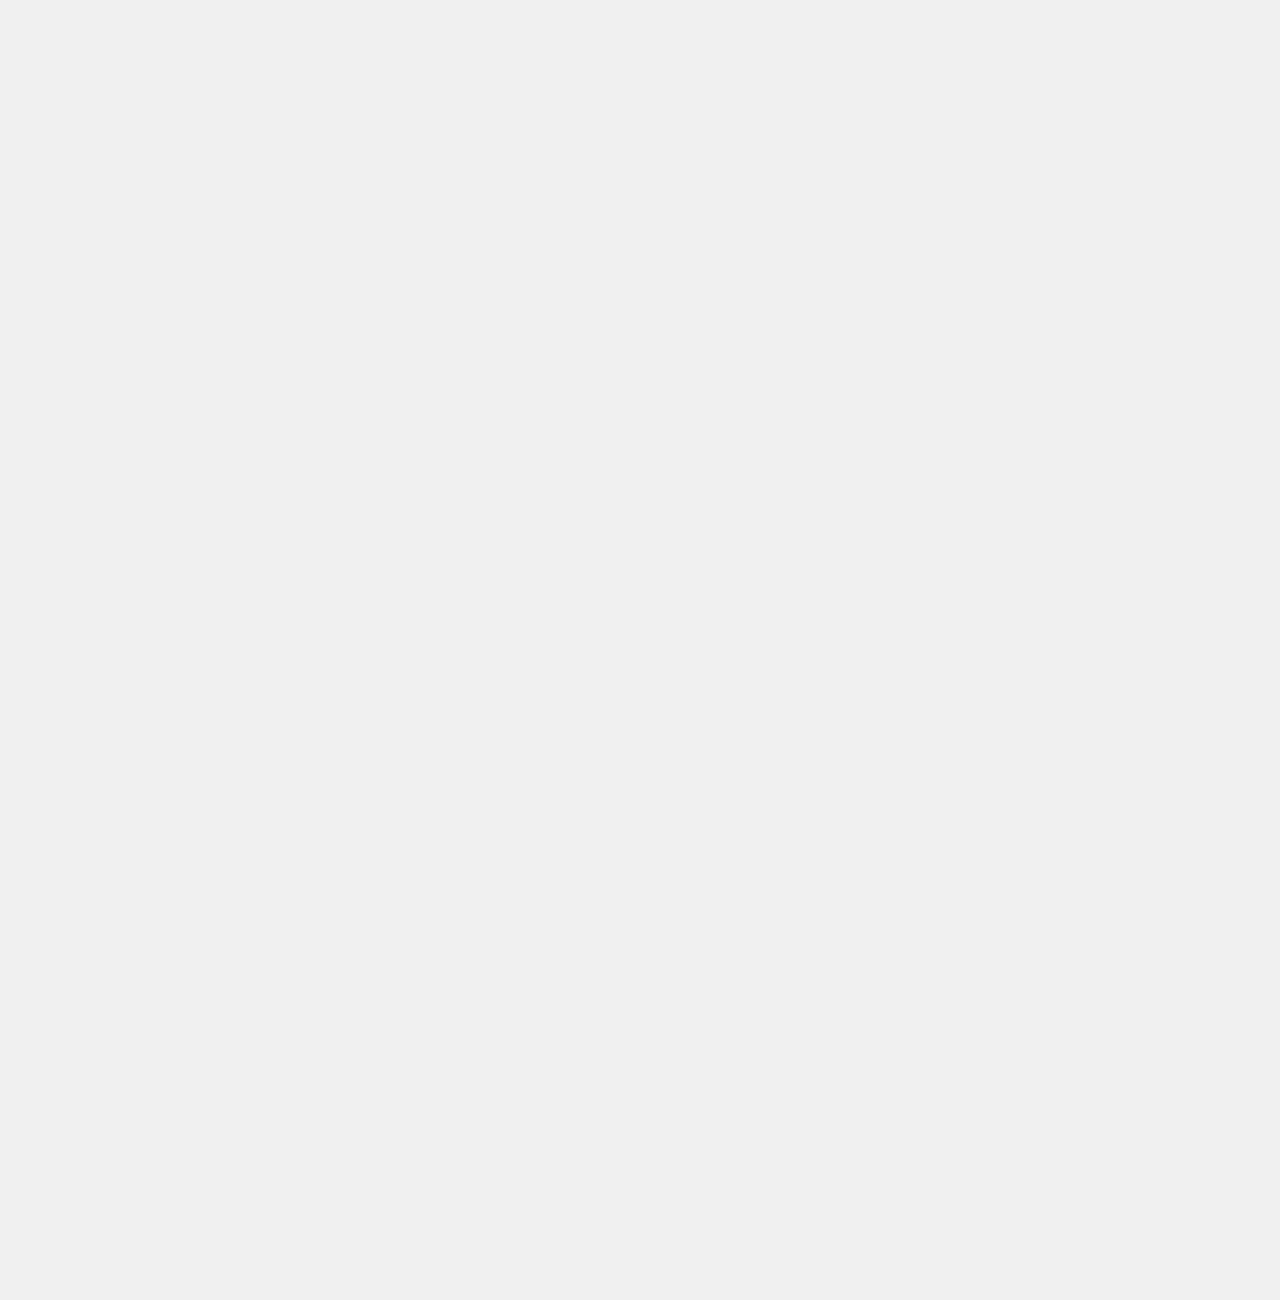
==== commit b306d721: "Added Structure For Services Section" ====
--- a/abc.html
+++ b/abc.html
@@ -1,120 +1,21 @@
 <!DOCTYPE html>
-<!--[if lt IE 7]>      <html class="no-js lt-ie9 lt-ie8 lt-ie7"> <![endif]-->
-<!--[if IE 7]>         <html class="no-js lt-ie9 lt-ie8"> <![endif]-->
-<!--[if IE 8]>         <html class="no-js lt-ie9"> <![endif]-->
-<!--[if gt IE 8]>      <html class="no-js"> <!--<![endif]-->
-<html>
-  <head>
-    <meta charset="utf-8">
-    <meta http-equiv="X-UA-Compatible" content="IE=edge">
-    <title></title>
-    <meta name="description" content="">
-    <meta name="viewport" content="width=device-width, initial-scale=1">
-    <link rel="stylesheet" href="">
-  </head>
-  <body> 
-    <div class="skills">
-      <div class="skill">
-      <div class="outer">
-      <div class="inner">
-      <div id="number1" class="number">0%</div>
-      </div>
-      </div>
-      <p>Developer</p>
-      </div>
-      <div class="skill">
-      <div class="outer">
-      <div class="inner">
-      <div id="number2" class="number">0%</div>
-      </div>
-      </div>
-      <p>Project Manager</p>
-      </div>
-      <div class="skill">
-      <div class="outer">
-      <div class="inner">
-      <div id="number3" class="number">0%</div>
-      </div>
-      </div>
-      <p>Graphic Designer</p>
-      </div>
+<html lang="en">
+<head>
+    <meta charset="UTF-8">
+    <meta name="viewport" content="width=device-width, initial-scale=1.0">
+    <title>Scroll Animation Cards</title>
+    <link rel="stylesheet" href="abc.css">
+</head>
+<body>
+    <div class="card-container">
+        <div class="card">Card 1</div>
+        <div class="card">Card 2</div>
+        <div class="card">Card 3</div>
+        <div class="card">Card 4</div>
+        <div class="card">Card 5</div>
+        <div class="card">Card 6</div>
+        <div class="card">Card 7</div>
     </div>
-
-    <style>
-      .skills {
-      display: flex;
-      justify-content: space-around;
-      align-items: center;
-      margin-top: 50px;
-      }
-      .skill {
-      text-align: center;
-      }
-      .outer {
-      height: 150px;
-      width: 150px;
-      border-radius: 50%;
-      padding: 10px;
-      background: conic-gradient(#37FF8B 0%, #cadcff 0%);
-      display: flex;
-      justify-content: center;
-      align-items: center;
-      }
-      .inner {
-      height: 100%;
-      width: 100%;
-      background: #fff;
-      border-radius: 50%;
-      display: flex;
-      justify-content: center;
-      align-items: center;
-      }
-      .number {
-      font-size: 24px;
-      font-weight: bold;
-      }
-    </style>
-
-    <script>
-      function animateProgress(id, start, end, duration) {
-      let range = end - start;
-      let current = start;
-      let increment = end > start ? 1 : -1;
-      let stepTime = Math.abs(Math.floor(duration / range));
-      let obj = document.getElementById(id);
-      let timer = setInterval(function() {
-      current += increment;
-      obj.innerHTML = current + "%";
-      if (current == end) {
-      clearInterval(timer);
-      }
-      }, stepTime);
-      }
-
-      function animateBar(id, start, end, duration) {
-      let range = end - start;
-      let current = start;
-      let increment = end > start ? 1 : -1;
-      let stepTime = Math.abs(Math.floor(duration / range));
-      let obj = document.getElementById(id).parentElement.parentElement;
-      let timer = setInterval(function() {
-      current += increment;
-      obj.style.background = `conic-gradient(#37FF8B 0%, #37FF8B ${current}%, #cadcff ${current}%)`;
-      if (current == end) {
-      clearInterval(timer);
-      }
-      }, stepTime);
-      }
-
-      window.onload = function() {
-      animateProgress("number1", 0, 100, 2000);
-      animateProgress("number2", 0, 100, 2000);
-      animateProgress("number3", 0, 100, 2000);
-      animateBar("number1", 0, 100, 2000);
-      animateBar("number2", 0, 100, 2000);
-      animateBar("number3", 0, 100, 2000);
-      };
-    </script>
-    <script src="" async defer></script>
-  </body>
-</html>+    <script src="abc.js"></script>
+</body>
+</html>
--- a/abc.css
+++ b/abc.css
@@ -0,0 +1,31 @@
+/* styles.css */
+
+body {
+  margin: 0;
+  height: 500vh; /* Increased scrollable height */
+  background-color: #f0f0f0;
+}
+
+.card-container {
+  display: flex;
+  align-items: center;
+  position: sticky;
+  top: 0;
+  left: 0;
+  overflow: hidden;
+  width: 100%;
+  height: 100vh; /* Full viewport height */
+}
+
+.card {
+  min-width: 40%; /* Each card takes 20% of the width */
+  height: 90vh; /* Full viewport height for each card */
+  margin: 10px;
+  background-color: #4CAF50;
+  color: white;
+  display: flex;
+  align-items: center;
+  justify-content: center;
+  border-radius: 10px;
+  /* Removed opacity and transition properties */
+}
